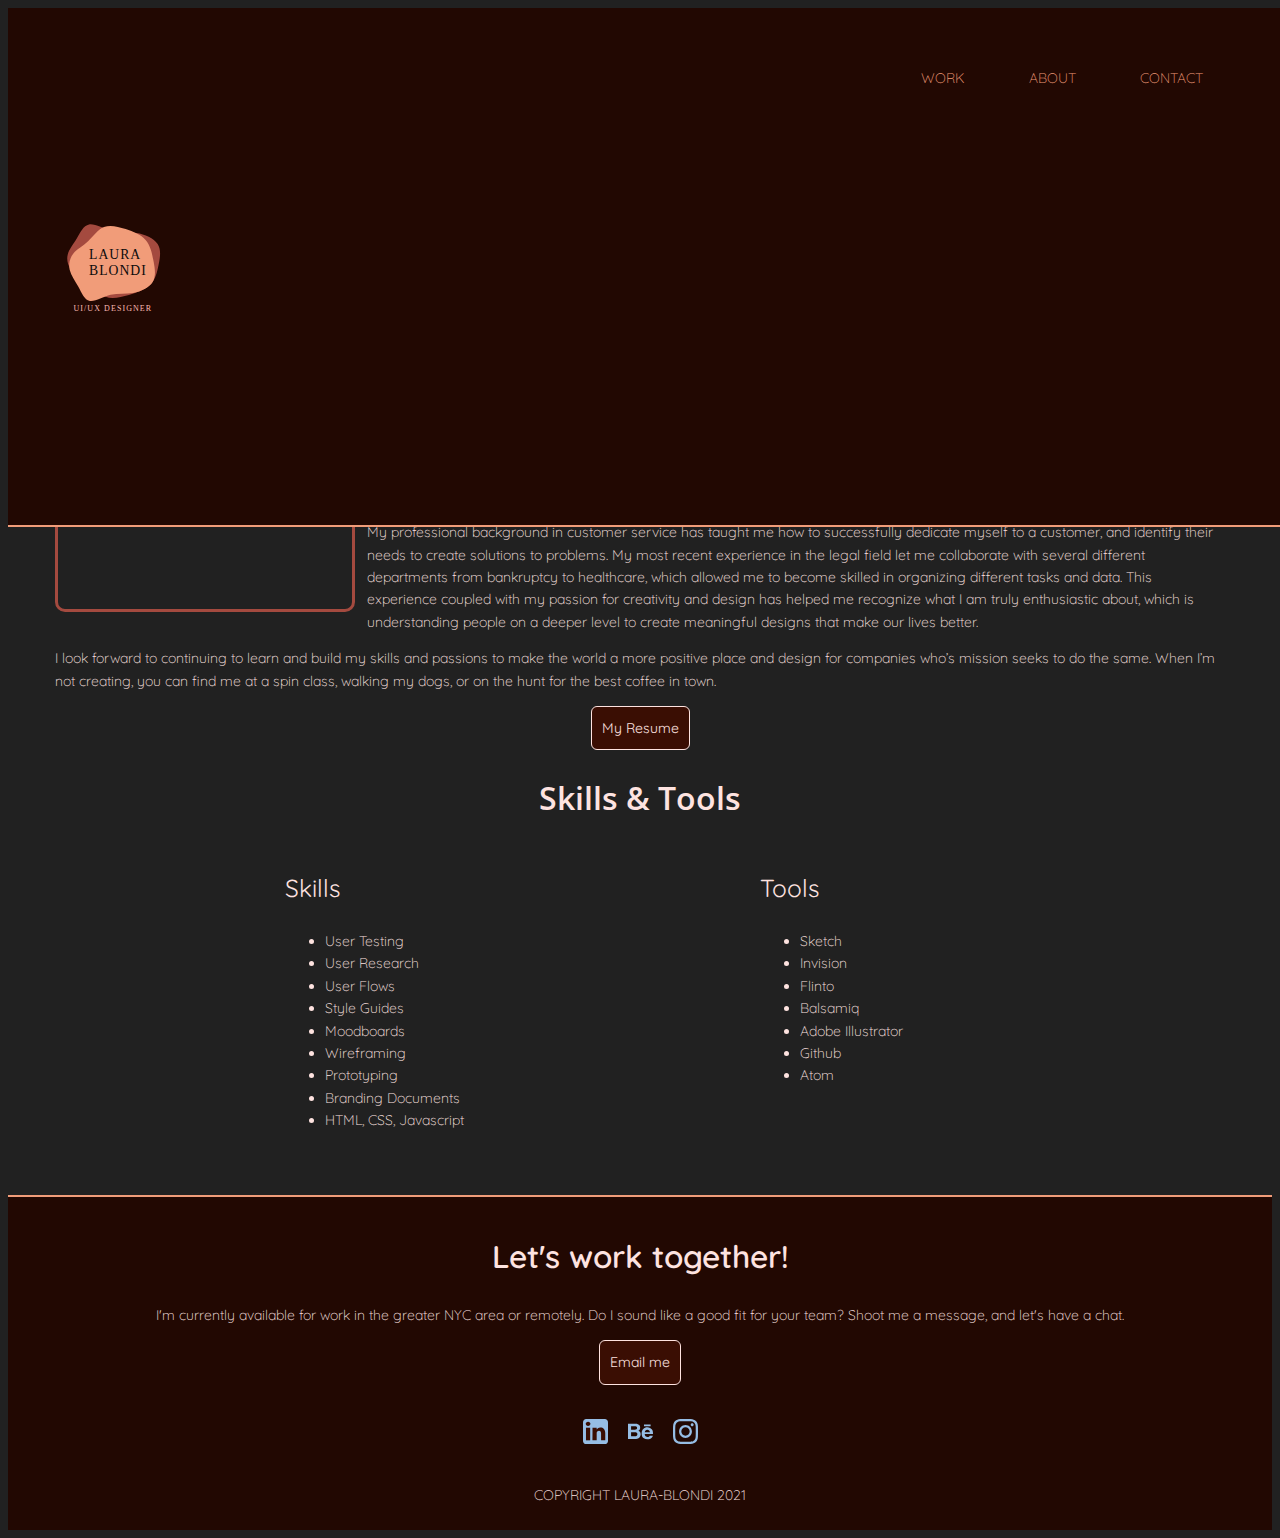
==== about.html @ e59d5f99 "update logo on other page" ====
<!DOCTYPE html>
<html lang="en" dir="ltr">

<head>
  <meta charset="utf-8">
  <title>Laura Blondi Ui UX Designer</title>
  <link rel="shortcut icon" type="image/png" href="./imgs/Favicon@1x.png" />
  <link rel="stylesheet" type="text/css" href="https://cdnjs.cloudflare.com/ajax/libs/normalize/8.0.1/normalize.min.css">
  <link href="https://fonts.googleapis.com/css2?family=Lato:wght@300;400;700&display=swap" rel="stylesheet">
  <link rel="stylesheet" type="text/css" href="css/style.css">
  <meta name="viewport" content="width=device-width, initial-scale=1">
  <link rel="preconnect" href="https://fonts.gstatic.com">
  <link href="https://fonts.googleapis.com/css2?family=Open+Sans:wght@300;400;600&family=Quicksand:wght@500&display=swap" rel="stylesheet">
  <link rel="stylesheet" href="https://cdnjs.cloudflare.com/ajax/libs/font-awesome/4.7.0/css/font-awesome.min.css">
  <script src="https://kit.fontawesome.com/01b7c8dea1.js" crossorigin="anonymous"></script>
</head>

<body id="about">
  <!--header-->

  <header>
    <div class="container borderXwidth">
      <div class="navtoggle" id="myNavtoggle">
        <a href="index.html">
          <svg id="logo" width="519px" height="478px" viewBox="0 0 519 478" version="1.1" xmlns="http://www.w3.org/2000/svg" xmlns:xlink="http://www.w3.org/1999/xlink">
              <title>logo</title>
              <g stroke="none" stroke-width="1" fill="none" fill-rule="evenodd">
                  <g id="Artboard" transform="translate(-85.000000, -58.000000)">
                      <g transform="translate(85.000000, 58.000000)">
                          <g id="Group">
                              <path d="M360.36867,14.3316478 C393.052293,28.7796981 431.723754,39.7727797 440.206527,68.9829682 C448.689299,98.1931567 426.983382,145.93454 421.993516,189.592779 C417.00365,233.565105 428.230848,273.768376 426.733888,318.05479 C425.236929,362.341205 410.766317,411.024853 383.07256,434.581456 C355.378804,457.823972 314.711395,455.625356 275.540947,452.484473 C236.121005,449.657683 198.198023,445.26045 169.2568,422.960199 C140.066083,400.659947 120.106619,360.456677 102.392595,318.997055 C84.9280634,277.85152 69.9584652,235.449634 78.4412375,199.329508 C86.6745165,163.209383 118.110673,133.05693 139.567097,100.391773 C161.023521,67.412528 172.250719,31.9205785 192.958664,8.67806297 C213.916101,-14.5644526 243.855297,-25.5575343 272.297534,-21.7884777 C300.73977,-18.3335092 327.685047,-0.116402374 360.36867,14.3316478 Z" id="Path-Copy" fill="#A44A3F" fill-rule="nonzero" transform="translate(259.074983, 215.946012) rotate(-83.000000) translate(-259.074983, -215.946012) "></path>
                              <path d="M354.820054,28.2042346 C388.43024,41.5122108 428.198016,51.6378449 436.921271,78.5431012 C445.644525,105.448358 423.323257,149.42254 418.191931,189.635773 C413.060605,230.138309 424.606088,267.169199 423.06669,307.96104 C421.527293,348.75288 406.646447,393.594974 378.167588,415.292761 C349.688728,436.701245 307.868421,434.676118 267.587511,431.783079 C227.050036,429.179345 188.051958,425.129091 158.290267,404.588519 C128.27201,384.047947 107.746705,347.017057 89.530498,308.828951 C71.5708569,270.930149 56.1768788,231.874132 64.900133,198.604191 C73.366821,165.334251 105.694175,137.561083 127.758877,107.473484 C149.823579,77.0965821 161.369063,44.4052491 182.664066,22.9967656 C204.215635,1.58828209 235.003591,-8.53735201 264.25215,-5.06570603 C293.500708,-1.88336389 321.209869,14.8962583 354.820054,28.2042346 Z" id="Path" fill="#F19C79" fill-rule="nonzero" transform="translate(250.654746, 213.909512) scale(1, -1) rotate(-83.000000) translate(-250.654746, -213.909512) "></path>
                              <text id="LAURA-BLONDI" font-family="Roboto-Light, Roboto" font-size="71.0307692" font-weight="300" line-spacing="82.8692308" letter-spacing="5.32960687" fill="#0B0B0B">
                                  <tspan x="135.035" y="197.690245">LAURA</tspan>
                                  <tspan x="135.035" y="280.559476">BLONDI</tspan>
                              </text>
                          </g>
                          <text id="UI/UX-DESIGNER" font-family="Roboto-Medium, Roboto" font-size="41.5384615" font-weight="400" letter-spacing="5.53846149" fill="#FBBAB2">
                              <tspan x="54.4676986" y="467.238462">UI/UX DESIGNER</tspan>
                          </text>
                      </g>
                  </g>
              </g>
          </svg>
        </a>
        <nav>
          <ul>
            <li class="container borderXwidth"><a href="index.html">Work</a></li>
            <li class="container borderXwidth"><a href="about.html">About</a></li>
            <li class="container borderXwidth"><a href="#contact">Contact</a></li>
            <li><a href="javascript:void(0);" class="icon" onclick="menuToggle()"><i class="fas fa-bars"></i></a></li>
          </ul>
        </nav>
      </div>
    </div>
  </header>

  <!--end of header-->

  <main id=aboutme>
    <div class="container">
      <h1>About Me</h1>
      <div class="row">
        <div class="">
          <picture>
            <source srcset="imgs/Headshot@1x.png" media="(max-width:767px)">
            <img id="aboutimage" src="imgs/Headshot@2x.png" height="800" width="650" alt="My Headshot">
          </picture>
          <div>


            <div class="">
              <h2>My Story</h2>
              <p>Hi I’m Laura, or as my friends call me, just “Blondi.” I’m a UI designer born and raised in Queens, NY. I have a passion for creating content that is flawless, easy to use, and improves people’s lives in one way or another. Sometimes
                the smallest design elements can have the biggest impact in our lives. </p>
              <p>
                My journey with design has been ongoing and ever changing. I’ve always had a keen eye for the smallest details. From an early age I began immersing myself in different creative areas such painting, sculpture, and makeup. Throughout
                college I chose to study biology. While I loved learning and had a passion for science, I would often find myself drawing meticulous sketches and doodles instead of studying. As I moved into the workforce, I still could not shake the
                feeling that I was destined to do
                something that was creative and visually stimulating. This was when I made the leap to leap to move into the UI Design field.</p>
              <p>
                My professional background in customer service has taught me how to successfully dedicate myself to a customer, and identify their needs to create solutions to problems. My most recent experience in the legal field let me collaborate
                with several different departments from bankruptcy to healthcare, which allowed me to become skilled in organizing different tasks and data. This experience coupled with my passion for creativity and design has helped me recognize
                what
                I am truly enthusiastic about, which is understanding people on a deeper level to create meaningful designs that make our lives better.
              </p>
              <p>
                I look forward to continuing to learn and build my skills and passions to make the world a more positive place and design for companies who’s mission seeks to do the same.
                When I’m not creating, you can find me at a spin class, walking my dogs, or on the hunt for the best coffee in town.
              </p>
            </div>
          </div>
          <div class="row-about-resume">
            <a href="files/Laura_Blondi_resume.pdf" class="button contact" target="_blank"> My Resume</a>
          </div>
          <div>
            <h2>Skills & Tools</h2>
          </div>

          <div class="skills_tools">

            <div class="row">

              <!-- <div class="container"> -->
              <div class="column col-md-6 col-lg-6">
                <h3>Skills</h3>
                <ul>
                  <li>User Testing</li>
                  <li>User Research</li>
                  <li>User Flows</li>
                  <li>Style Guides</li>
                  <li>Moodboards</li>
                  <li>Wireframing</li>
                  <li>Prototyping</li>
                  <li>Branding Documents</li>
                  <li>HTML, CSS, Javascript</li>
                </ul>
              </div>


              <div class="column col-md-6 col-lg-6">
                <h3>Tools</h3>
                <ul>
                  <li>Sketch</li>
                  <li>Invision</li>
                  <li>Flinto</li>
                  <li>Balsamiq</li>
                  <li>Adobe Illustrator</li>
                  <li>Github</li>
                  <li>Atom</li>
                </ul>
              </div>
            </div>
          </div>
        </div>
        <!-- </div> -->


      </div>
    </div>
  </main>
  <footer>
    <div id="contact">
      <h2>Let's work together!</h2>
      <p>I'm currently available for work in the greater NYC area or remotely. Do I sound like a good fit for your team? Shoot me a message, and let's have a chat.</p>
      <div>
        <a href="mailto:Lauramarieblondi@gmail.com" class="button contact">Email me</a>
      </div>
      <div class="social">
        <ul>

          <li>
            <a href="https://www.linkedin.com/in/laura-blondi/" target="_blank">
              <svg id="linkedin" height="100%" style="fill-rule:evenodd;clip-rule:evenodd;stroke-linejoin:round;stroke-miterlimit:2;" version="1.1" viewBox="0 0 512 512" width="100%" xml:space="preserve" xmlns="http://www.w3.org/2000/svg"
              xmlns:xlink="http://www.w3.org/1999/xlink">
                <g id="g5891">
                  <path d="M512,64c0,-35.323 -28.677,-64 -64,-64l-384,0c-35.323,0 -64,28.677 -64,64l0,384c0,35.323 28.677,64 64,64l384,0c35.323,0 64,-28.677 64,-64l0,-384Z" id="background" style="fill:#96BDE4;" />
                  <g id="shapes">
                    <rect height="257.962" id="rect11" style="fill:#3A0E03;" width="85.76" x="61.053" y="178.667" />
                    <path d="M104.512,54.28c-29.341,0 -48.512,19.29 -48.512,44.573c0,24.752 18.588,44.574 47.377,44.574l0.554,0c29.903,0 48.516,-19.822 48.516,-44.574c-0.555,-25.283 -18.611,-44.573 -47.935,-44.573Z" id="path13-0"
                      style="fill:#3A0E03;fill-rule:nonzero;" />
                    <path
                      d="M357.278,172.601c-45.49,0 -65.866,25.017 -77.276,42.589l0,-36.523l-85.738,0c1.137,24.197 0,257.961 0,257.961l85.737,0l0,-144.064c0,-7.711 0.554,-15.42 2.827,-20.931c6.188,-15.4 20.305,-31.352 43.993,-31.352c31.012,0 43.436,23.664 43.436,58.327l0,138.02l85.741,0l0,-147.93c0,-79.237 -42.305,-116.097 -98.72,-116.097Z"
                      id="path15" style="fill:#3A0E03;fill-rule:nonzero;" />
                  </g>
                </g>
              </svg>
            </a>
          </li>

          <li>
            <a href="https://www.behance.net/laurablondi" target="_blank">
              <svg xmlns="http://www.w3.org/2000/svg" viewBox="0 0 16 16">
                <path fill="#96BDE4"
                  d="M7.341 4.04c.302.415.453.91.453 1.489 0 .595-.151 1.075-.457 1.437-.172.201-.423.387-.755.554.504.182.884.469 1.143.861.256.392.385.869.385 1.429 0 .578-.147 1.097-.441 1.555-.186.303-.42.56-.7.767a2.747 2.747 0 01-1.117.49c-.43.088-.895.131-1.397.131H0V3h4.778c1.206.018 2.059.364 2.563 1.04zm-5.37.654v2.152h2.404c.428 0 .777-.081 1.046-.242.267-.161.402-.447.402-.856 0-.456-.177-.755-.531-.902-.306-.101-.696-.152-1.169-.152H1.971zm0 3.766v2.601h2.401c.429 0 .764-.057 1.002-.172.434-.214.65-.618.65-1.218 0-.509-.209-.857-.629-1.047-.236-.105-.566-.161-.99-.164H1.971zm12.116-2.772c.511.225.931.581 1.262 1.067.302.429.496.926.584 1.491.052.33.072.809.064 1.432H10.67c.032.723.284 1.231.766 1.521.292.181.642.272 1.055.272.434 0 .788-.11 1.06-.33.15-.12.281-.285.394-.496h1.952c-.052.427-.289.862-.708 1.304-.655.7-1.572 1.051-2.751 1.051-.974 0-1.832-.295-2.575-.887-.746-.591-1.117-1.554-1.117-2.887 0-1.25.336-2.209 1.007-2.876.673-.665 1.543-1 2.614-1 .638-.001 1.211.112 1.72.338zm-2.859 1.629c-.27.275-.44.647-.51 1.116h3.295c-.035-.501-.206-.88-.509-1.141-.307-.259-.684-.388-1.135-.388-.489.001-.871.139-1.141.413zm-1.004-2.648h4.237V3.455h-4.237v1.214z" />
              </svg>
            </a>
          </li>

          <li>
            <a href="https://www.instagram.com/absolutely_useless_designs/" target="_blank">
              <svg width="256px" height="256px" viewBox="0 0 256 256" version="1.1" xmlns="http://www.w3.org/2000/svg" xmlns:xlink="http://www.w3.org/1999/xlink" preserveAspectRatio="xMidYMid">
                <g>
                  <path
                    d="M127.999746,23.06353 C162.177385,23.06353 166.225393,23.1936027 179.722476,23.8094161 C192.20235,24.3789926 198.979853,26.4642218 203.490736,28.2166477 C209.464938,30.5386501 213.729395,33.3128586 218.208268,37.7917319 C222.687141,42.2706052 225.46135,46.5350617 227.782844,52.5092638 C229.535778,57.0201472 231.621007,63.7976504 232.190584,76.277016 C232.806397,89.7746075 232.93647,93.8226147 232.93647,128.000254 C232.93647,162.177893 232.806397,166.225901 232.190584,179.722984 C231.621007,192.202858 229.535778,198.980361 227.782844,203.491244 C225.46135,209.465446 222.687141,213.729903 218.208268,218.208776 C213.729395,222.687649 209.464938,225.461858 203.490736,227.783352 C198.979853,229.536286 192.20235,231.621516 179.722476,232.191092 C166.227425,232.806905 162.179418,232.936978 127.999746,232.936978 C93.8200742,232.936978 89.772067,232.806905 76.277016,232.191092 C63.7971424,231.621516 57.0196391,229.536286 52.5092638,227.783352 C46.5345536,225.461858 42.2700971,222.687649 37.7912238,218.208776 C33.3123505,213.729903 30.538142,209.465446 28.2166477,203.491244 C26.4637138,198.980361 24.3784845,192.202858 23.808908,179.723492 C23.1930946,166.225901 23.0630219,162.177893 23.0630219,128.000254 C23.0630219,93.8226147 23.1930946,89.7746075 23.808908,76.2775241 C24.3784845,63.7976504 26.4637138,57.0201472 28.2166477,52.5092638 C30.538142,46.5350617 33.3123505,42.2706052 37.7912238,37.7917319 C42.2700971,33.3128586 46.5345536,30.5386501 52.5092638,28.2166477 C57.0196391,26.4642218 63.7971424,24.3789926 76.2765079,23.8094161 C89.7740994,23.1936027 93.8221066,23.06353 127.999746,23.06353 M127.999746,0 C93.2367791,0 88.8783247,0.147348072 75.2257637,0.770274749 C61.601148,1.39218523 52.2968794,3.55566141 44.1546281,6.72008828 C35.7374966,9.99121548 28.5992446,14.3679613 21.4833489,21.483857 C14.3674532,28.5997527 9.99070739,35.7380046 6.71958019,44.1551362 C3.55515331,52.2973875 1.39167714,61.6016561 0.769766653,75.2262718 C0.146839975,88.8783247 0,93.2372872 0,128.000254 C0,162.763221 0.146839975,167.122183 0.769766653,180.774236 C1.39167714,194.398852 3.55515331,203.703121 6.71958019,211.845372 C9.99070739,220.261995 14.3674532,227.400755 21.4833489,234.516651 C28.5992446,241.632547 35.7374966,246.009293 44.1546281,249.28042 C52.2968794,252.444847 61.601148,254.608323 75.2257637,255.230233 C88.8783247,255.85316 93.2367791,256 127.999746,256 C162.762713,256 167.121675,255.85316 180.773728,255.230233 C194.398344,254.608323 203.702613,252.444847 211.844864,249.28042 C220.261995,246.009293 227.400247,241.632547 234.516143,234.516651 C241.632039,227.400755 246.008785,220.262503 249.279912,211.845372 C252.444339,203.703121 254.607815,194.398852 255.229725,180.774236 C255.852652,167.122183 256,162.763221 256,128.000254 C256,93.2372872 255.852652,88.8783247 255.229725,75.2262718 C254.607815,61.6016561 252.444339,52.2973875 249.279912,44.1551362 C246.008785,35.7380046 241.632039,28.5997527 234.516143,21.483857 C227.400247,14.3679613 220.261995,9.99121548 211.844864,6.72008828 C203.702613,3.55566141 194.398344,1.39218523 180.773728,0.770274749 C167.121675,0.147348072 162.762713,0 127.999746,0 Z M127.999746,62.2703115 C91.698262,62.2703115 62.2698034,91.69877 62.2698034,128.000254 C62.2698034,164.301738 91.698262,193.730197 127.999746,193.730197 C164.30123,193.730197 193.729689,164.301738 193.729689,128.000254 C193.729689,91.69877 164.30123,62.2703115 127.999746,62.2703115 Z M127.999746,170.667175 C104.435741,170.667175 85.3328252,151.564259 85.3328252,128.000254 C85.3328252,104.436249 104.435741,85.3333333 127.999746,85.3333333 C151.563751,85.3333333 170.666667,104.436249 170.666667,128.000254 C170.666667,151.564259 151.563751,170.667175 127.999746,170.667175 Z M211.686338,59.6734287 C211.686338,68.1566129 204.809755,75.0337031 196.326571,75.0337031 C187.843387,75.0337031 180.966297,68.1566129 180.966297,59.6734287 C180.966297,51.1902445 187.843387,44.3136624 196.326571,44.3136624 C204.809755,44.3136624 211.686338,51.1902445 211.686338,59.6734287 Z"
                    fill="#96BDE4">
                  </path>
                </g>
              </svg>

            </a>
          </li>
        </ul>
        <div>
          <p id="copyright">COPYRIGHT LAURA-BLONDI 2021</p>

        </div>
      </div>
    </div>
  </footer>
  <script src="https://code.jquery.com/jquery-3.6.0.min.js" integrity="sha256-/xUj+3OJU5yExlq6GSYGSHk7tPXikynS7ogEvDej/m4=" crossorigin="anonymous"></script>
  <script src="js/scripts.js"></script>
</body>

</html>
---- css/style.css ----
* {
  box-sizing: border-box;
}

body {
  background-color: #212121;
  font-family: 'Open Sans', sans-serif;
  font-family: 'Quicksand', sans-serif;
  font-size: 14px;
  /*sets font size to size 14*/
  font-weight: 300;
  line-height: 1.6;
  color: #FEE3E0;
}

/*Colors Used
  Color 1: rgba(251,186,178)
  Color 2: rgba(241.156,121)
  Color 3: rgba(164,74,63)
  Color 4: rgba(76,5,20)
  Color 5: rgba(58,14,3)
*/
header {
  background-color: #220802;
  text-align: center;
  padding: 10px 0 4px;
  position: fixed;
  border-bottom: 2px solid #F19C79;
  width: 100%;
  display: inline-block;
}

main {
  padding-top: 90px;
}

nav {
  display: inline-block;
  width: 100%;
}

nav>ul {
  list-style: none;
  padding: 0;
  margin: 0;
}

nav>ul>li {
  display: inline-block;
}

nav>ul>li>a {
  padding: 0 15px;
  text-transform: uppercase;
  color: rgba(241,156,121);
}

.navtoggle li:not(:last-child) {
  display: none;
}

.navtoggle, .navtoggle.responsive {
  position: relative;
}

/* our hamburger menu */
.navtoggle li .icon {
  position: absolute;
  right: 0;
  top: 2px;
  font-size: 20px;
  padding-right: 0
}

.navtoggle.responsive nav {
  padding: 24px 0 0;
}

.navtoggle.responsive li {
  display: block;
  padding: 10px 0;
  border-top: 1px solid rgba(255, 127, 80, 0.5);
}

.navtoggle.responsive li:last-child {
  padding: 0 0 10px;
}

nav>ul>li>a:hover {
  color: rgba(241,156,121);
  text-decoration: underline;
}

nav>ul>li>a:focus {
  color: rgba(241,156,121);
  text-decoration: underline;
}

nav>ul>li>a:active {
  color: rgba(76, 5, 20)
}

h1, h2, h3, h4 {
  line-height: 1.4;
}

h1 {
  font-family: 'Quicksand', sans-serif;
  font-size: 2.75em;
  font-weight: 500;
}

h2 {
  font-family: 'Open Sans', sans-serif;
  font-size: 2.25em;
  font-weight: 600;
}

h3 {
  font-family: 'Quicksand', sans-serif;
  font-size: 1.75em;
  font-weight: 400;
}

h4 {
  font-family: 'Open Sans', sans-serif;
  font-size: 1.35em;
  font-weight: 300;
}

#logo {
  max-width: 100px;
}

img {
  width: 100%;
  height: auto;
}

a {
  color: #F19C79;
  text-decoration: none;
}

a:hover,
a:focus {
  color: #A44A3F;
  text-decoration: underline;
}

a:active {
  color: rgba(76, 5, 20)
}

.button {
  display: inline-block;
  background-color: #A44A3F;
  color: #ffffff;
  font-weight: 400;
  padding: 14px;
  border-radius: 6px;
  transition: 0.2s opacity;
}

.button:hover {
  opacity: .8;
  text-decoration: none;
  color: #ffffff;
}

.button:active {
  opacity: .8;
  text-decoration: none;
}

.button.contact {
  background-color: rgba(58, 14, 3);
  color: #FEE3E0;
  font-family: 'Quicksand', sans-serif;
  text-decoration: none;
  padding: 10px;
  border: .33px solid #FEE3E0;
  transition-duration: .2s;
  transition-property: color;
}

.button.contact:hover {
  background-color: rgba(251, 186, 178);
  color: rgba(58, 14, 3);
  transition: 0.2s;
}

/* Layout styling */
.container {
  padding: 0 15px
}

.row {
  margin: 25px 0;
  border-bottom: 4px
}

#work .row {
  padding-bottom: 8px;
}

#work h2 {
  text-align: center;
  font-size: 2.5em;
  padding-top: 15px;
  padding-bottom: 10px;
}

/* ---------------------------- INDEX / HOMEPAGE ---------------------------- */
/* -------------------------------------------------------------------------- */
#hero {
  background-color: #A44A3F;
  display: inline-block;
  width: 100%;
  padding: 40px 40px 0px 25px;
}

#hero span {
  display: block;
  margin: auto;
}

#hero_illustration {
  width: 220%;
  height: auto;
  display: block;

}

.illustration {
  display: block;
  padding: 0px 50px 0px 0px;
}

.box-mf {
  padding: 40px 16px 32px 16px;
  background-color: #212121;
  display: inline-block;
  width: 100%;
  margin-bottom: 30px;
  -webkit-box-shadow: 4px 1px 16px 0px #000000;
  -moz-box-shadow: 4px 1px 16px 0px #000000;
  box-shadow: 4px 1px 16px 0px #000000;
  border-radius: 20px;
}

#contact h2 {
  text-align: center;
  font-family: 'Quicksand', sans-serif
}

#contact svg {
  width: auto;
  height: 25px;
}

#copyright p {
  text-align: center;
}

footer {
  background-color: #220802;
  text-align: center;
  padding: 10px 0;
  width: 100%;
  border-top: 2px solid #F19C79;
}

.social>ul {
  list-style-type: none;
  padding: 0;
}

.social>ul>li {
  display: inline-block;
  padding: 20px 8px;
}

/* ---------------------------- ABOUT PAGE ---------------------------- */
/* -------------------------------------------------------------------------- */
#aboutimage {
  max-width: 300px
}

#aboutme {
  padding-top: 130px;
}

#aboutme h1 {
  text-align: center;
}

#aboutme h2 {
  text-align: center;
}

#skills h3 {
  text-align: center;
}

.row-about-resume {
  text-align: center;
}

#aboutimage {
  float: left;
  margin: 0 12px 12px 0;
  max-width: 300px;
  border-radius: 10px;
  border: 3px solid rgba(164, 74, 63);
}

/* ---------------------------- GRAY/PROJECT 4 ---------------------------- */
/* -------------------------------------------------------------------------- */
#casestudy4 {
  background-color: #E6DDDE
}

#Gray_MainImage {
  height: 200px;
  width: auto;
}

.Gray_main {
  padding-top: 100px;
  padding-left: 50px;
  padding-right: 50px;
}

#Gray_UserFlow {
  height: 300px;
  width: auto;
}

.Gray_UserFlow {
  margin: 100px;
}

#Gray_DesignProcess {
  height: 300px;
  width: auto;
}

.Gray_DesignProcess {
  padding: 0 100px 20px 100px;
  margin: 20px
}

.Gray_ideation {
  margin: 150px;
}

.Gray_ideation h2 {
  color: #1E275C;
  font-family: 'Quicksand', sans-serif;
  font-weight: 700;
}

.Gray_ideation p {
  color: #1E275C;
}

#Gray_Crazy8v1 {
  height: 200px;
  width: auto;
}

#Gray_Crazy8v2 {
  height: 200px;
  width: auto;
}

.Gray_MidfiWireframes h2 {
  color: #1E275C;
  font-family: 'Quicksand', sans-serif;
}

.Gray_MidfiWireframes p {
  color: #1E275C;
}

.Gray_MidfiWireframes {
  margin: 100px 100px 80px 100px;
  padding-right: 100px
}

#Gray_homemidfi {
  margin-right: 100px;
}

#Gray_addfriendsmidfi {
  margin-left: 100px;
}

#Gray_Profilemidfi {
  margin-right: 100px
}

#Gray_checklistmidfi {
  margin-left: 100px;
}

.onboarding {
  margin: 100px;
}

.Gray_social {
  margin: 100px;
}

.Conclusion h2 {
  color: #1E275C;
  font-family: 'Quicksand', sans-serif;
}

.Conclusion p {
  color: #1E275C;
}

.Conclusion {
  margin: 100px;
}

.Gray_Mockups {
  margin: 100px;
}

.Gray_Mockups h1 {
  text-align: center;
  color: #1E275C;
}

/* ---------------------------- COLUMN REFERENCE ----------------------------- */
/* --------------------------------------------------------------------------- */
[class*="col-"] {
  padding-left: 10px;
  padding-right: 10px;
  float: left;
}

.reverseimg [class*="col-"] {
  padding-left: 10px;
  padding-right: 10px;
  float: left;
}

.col-1 {
  width: 8.33%;
}

.col-2 {
  width: 16.66%;
}

.col-3 {
  width: 25%;
}

.col-4 {
  width: 33.33%;
}

.col-5 {
  width: 41.66%;
}

.col-6 {
  width: 50%;
}

.col-7 {
  width: 58.33%;
}

.col-8 {
  width: 66.66%;
}

.col-9 {
  width: 75%;
}

.col-10 {
  width: 83.33%;
}

.col-11 {
  width: 91.66%;
}

.col-12 {
  width: 100%;
}

.row::after {
  content: "";
  clear: both;
  display: table;
}

.container {
  max-width: 1200px;
  margin-left: auto;
  margin-right: auto;
  padding: 0 15px
}

/* ---------------------------- CSS ANIMATION ----------------------------- */
/* --------------------------------------------------------------------------- */
.cloud-back {
  animation: 15s cloud-move-reverse infinite alternate linear;
}

.sun {
  animation-duration: 2s;
  animation-name: color-change;
  animation-iteration-count: infinite;
  animation-direction: alternate;
  animation-timing-function: linear;
}

.illustration {
  width: 65%;
  height: auto;
  position: static;
}

#Smiley {
  animation: moveSmiley;
  animation-duration: 3s;
  animation-iteration-count: infinite;
  animation-direction: alternate-reverse;
  animation-timing-function: ease-in;
}

@keyframes moveSmiley {
  to {
    transform: translateY(90px);
  }
}

@keyframes color-change {
  0% {
    fill: #E496A0;
  }

  50% {
    fill: #D16243;
  }

  100% {
    fill: #A44A3F;
  }
}

#screen {
  animation-duration: 4s;
  animation-name: color-change;
  animation-iteration-count: infinite;
  animation-timing-function: ease-in;
  animation-direction: alternate-reverse;
}

#Cloud {
  animation-duration: 5s;
  animation-name: Cloud-move;
  animation-iteration-count: infinite;
  animation-direction: alternate;
  animation-timing-function: linear;
}

@keyframes Cloud-move {
  from {
    transform: translate(0, 50px);
  }

  to {
    transform: translate(200px, 50px);
  }
}

/* --------------------------------------- MEDIA QUIERIES ---------------------------------------- */
/* ----------------------------------------------------------------------------------------------- */
/*------------------------------------------------------------------------------------------------ */
/* ===============================================================================================
Medium devices (640px and larger)
================================================================================================== */
@media only screen and (min-width: 640px) {
  header {
    text-align: unset;
    padding: 20px 0 13px;
  }

  nav {
    width: auto;
    float: right;
    margin-top: 25px;
  }

  nav>ul>li {
    display: inline-block;
    position: relative;
  }

  nav>ul {
    margin: 1em 0;
  }

  .navtoggle li:not(:last-child) {
    display: inline-block;
  }

  .navtoggle li:last-child {
    display: none;
  }

  .col-md-5 {
    width: 41.66%;
  }

  .col-md-6 {
    width: 50%;
    float: left;
  }

  .col-md-7 {
    width: 58.33%;
  }

  .skills_tools {
    padding-left: 220px;
  }

  #hero {
    background-color: #A44A3F;
    display: inline-block;
    width: 100%;
    padding: 10px 25px 0px 20px;
  }

  main {
    padding-top: 45px;
  }

  .illustration {
    display: block;
    margin: auto;
    padding: 40px 25px 0px 25px
  }
  #hero_illustration {
    width: 106%;
    height: auto;
    display: block;

  }

}

/* ==============================================================================================
  Large devices (1024px or larger)
  ================================================================================================== */
@media only screen and (min-width: 1024px) {
  .col-lg-7 {
    width: 58.33%;
  }

  .col-lg-5 {
    width: 41.66%;
  }

  /* ------------ NAV BAR ANIMATION ------------ */
  li.borderXwidth {
    position: relative;
  }

  li.borderXwidth a:before,
  li.borderXwidth a:after {
    position: absolute;
    opacity: 0;
    width: 0%;
    height: 2px;
    content: '';
    background: #F19C79;
    transition: all 0.3s;
  }

  li.borderXwidth a:before {
    left: 0px;
    top: 0px;
  }

  li.borderXwidth a:after {
    right: 0px;
    bottom: 0px;
  }

  li.borderXwidth a:hover:before,
  li.borderXwidth a:hover:after {
    opacity: 1;
    width: 100%;
  }
}
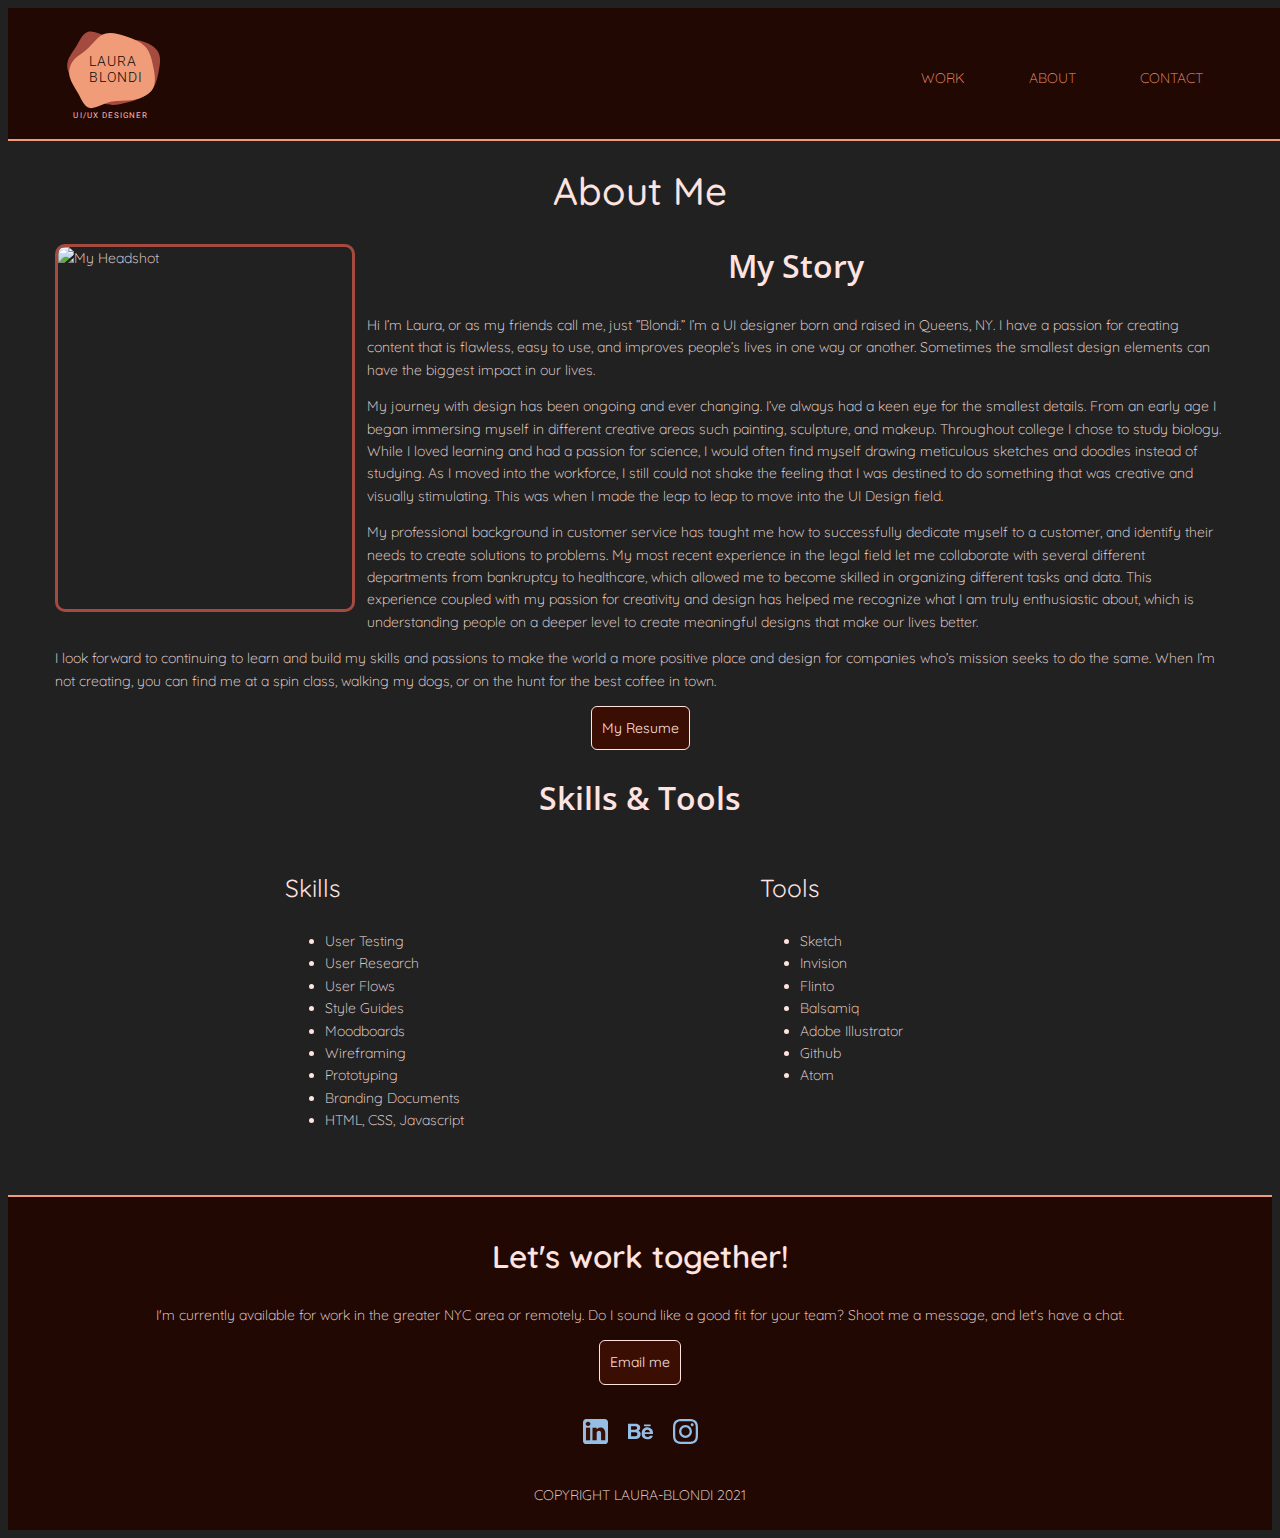
==== commit 0a9a8dde: "fix logo svg" ====
--- a/about.html
+++ b/about.html
@@ -7,11 +7,12 @@
   <link rel="shortcut icon" type="image/png" href="./imgs/Favicon@1x.png" />
   <link rel="stylesheet" type="text/css" href="https://cdnjs.cloudflare.com/ajax/libs/normalize/8.0.1/normalize.min.css">
   <link href="https://fonts.googleapis.com/css2?family=Lato:wght@300;400;700&display=swap" rel="stylesheet">
+  <link rel="preconnect" href="https://fonts.gstatic.com">
+  <link href="https://fonts.googleapis.com/css2?family=Roboto:wght@300;500&display=swap" rel="stylesheet">
   <link rel="stylesheet" type="text/css" href="css/style.css">
   <meta name="viewport" content="width=device-width, initial-scale=1">
   <link rel="preconnect" href="https://fonts.gstatic.com">
   <link href="https://fonts.googleapis.com/css2?family=Open+Sans:wght@300;400;600&family=Quicksand:wght@500&display=swap" rel="stylesheet">
-  <link rel="stylesheet" href="https://cdnjs.cloudflare.com/ajax/libs/font-awesome/4.7.0/css/font-awesome.min.css">
   <script src="https://kit.fontawesome.com/01b7c8dea1.js" crossorigin="anonymous"></script>
 </head>
 
@@ -22,7 +23,7 @@
     <div class="container borderXwidth">
       <div class="navtoggle" id="myNavtoggle">
         <a href="index.html">
-          <svg id="logo" width="519px" height="478px" viewBox="0 0 519 478" version="1.1" xmlns="http://www.w3.org/2000/svg" xmlns:xlink="http://www.w3.org/1999/xlink">
+          <svg id="logo" viewBox="0 0 519 478" version="1.1" xmlns="http://www.w3.org/2000/svg" xmlns:xlink="http://www.w3.org/1999/xlink">
               <title>logo</title>
               <g stroke="none" stroke-width="1" fill="none" fill-rule="evenodd">
                   <g id="Artboard" transform="translate(-85.000000, -58.000000)">
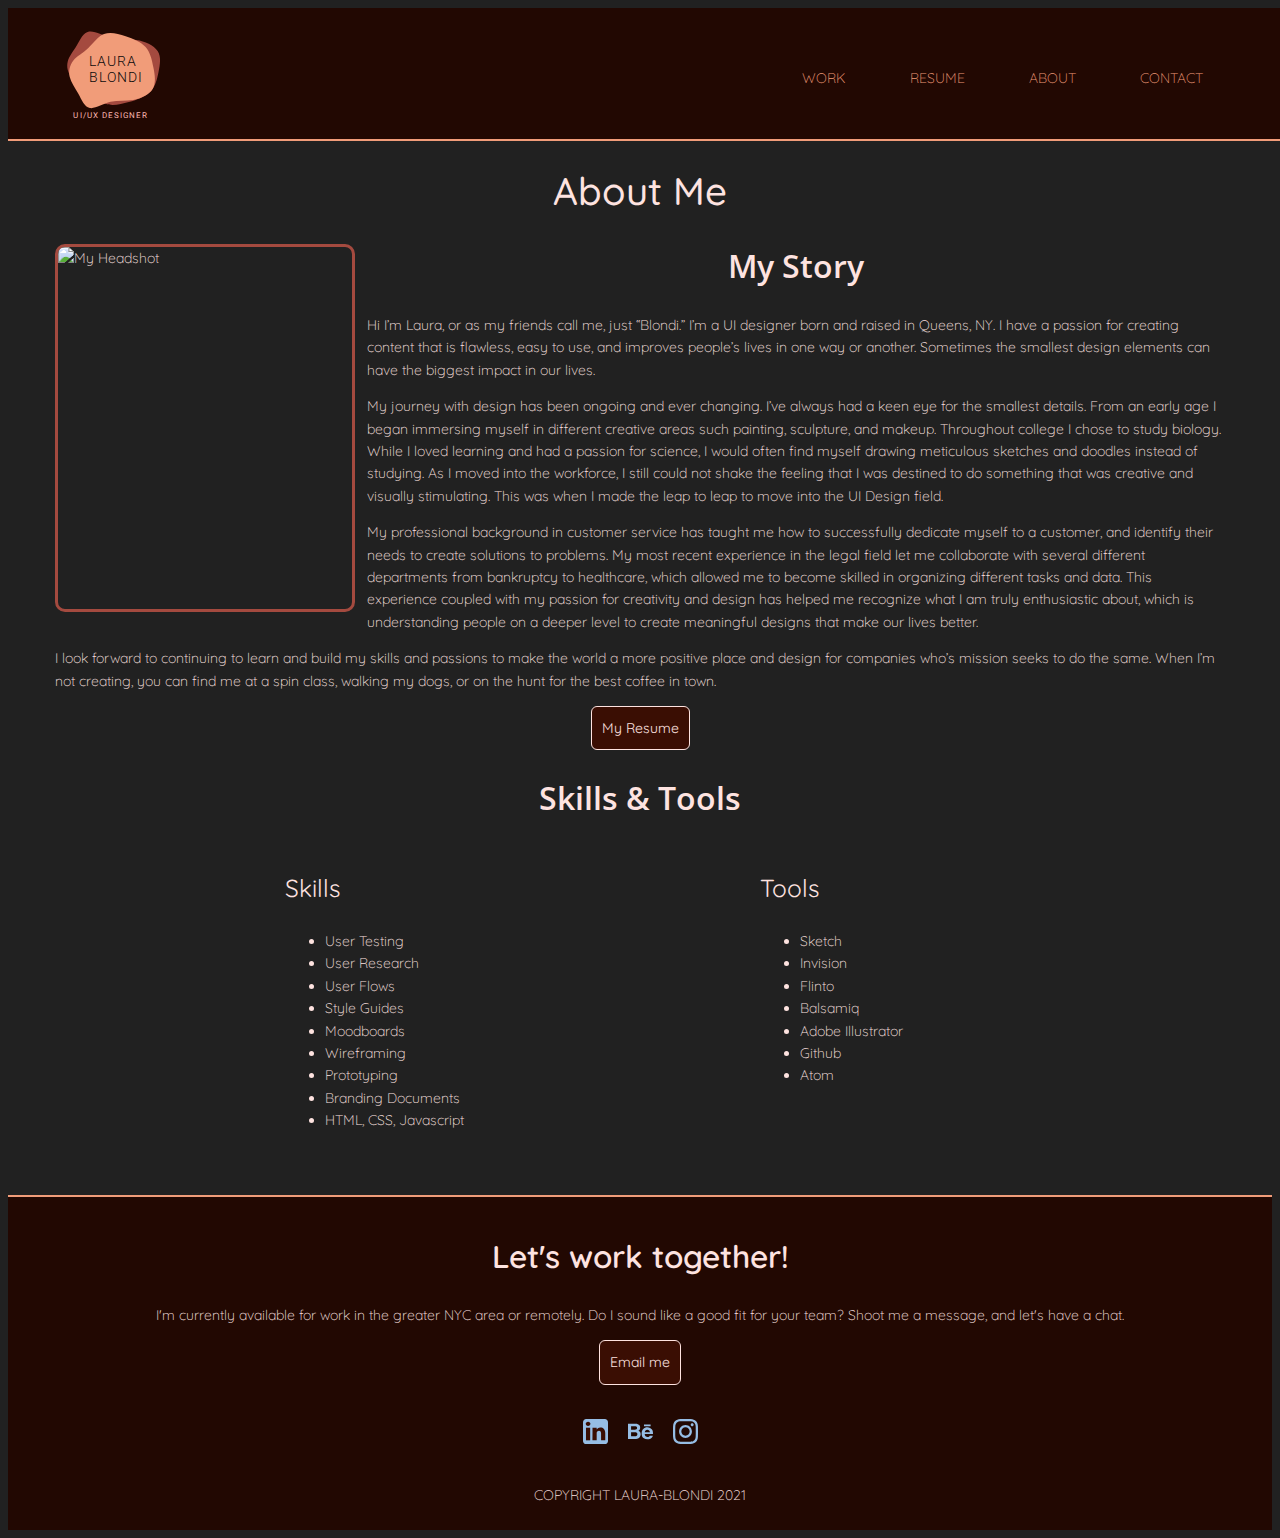
==== commit e5cb9b3b: "additional changes from task 1.4" ====
--- a/about.html
+++ b/about.html
@@ -47,6 +47,7 @@
         <nav>
           <ul>
             <li class="container borderXwidth"><a href="index.html">Work</a></li>
+            <li class="container borderXwidth"><a href="files/Laura_Blondi_resume.pdf" target="_blank">Resume</a></li>
             <li class="container borderXwidth"><a href="about.html">About</a></li>
             <li class="container borderXwidth"><a href="#contact">Contact</a></li>
             <li><a href="javascript:void(0);" class="icon" onclick="menuToggle()"><i class="fas fa-bars"></i></a></li>
--- a/css/style.css
+++ b/css/style.css
@@ -217,7 +217,7 @@
   background-color: #A44A3F;
   display: inline-block;
   width: 100%;
-  padding: 40px 40px 0px 25px;
+  padding: 50px 40px 0px 25px;
 }
 
 #hero span {
@@ -226,7 +226,7 @@
 }
 
 #hero_illustration {
-  width: 220%;
+  width: 200%;
   height: auto;
   display: block;
 
@@ -234,8 +234,12 @@
 
 .illustration {
   display: block;
-  padding: 0px 50px 0px 0px;
-}
+}
+
+.path.st0 {
+  padding-right: 30px
+}
+
 
 .box-mf {
   padding: 40px 16px 32px 16px;
@@ -640,7 +644,7 @@
     background-color: #A44A3F;
     display: inline-block;
     width: 100%;
-    padding: 10px 25px 0px 20px;
+    padding: 20px 25px 0px 20px;
   }
 
   main {
@@ -650,7 +654,7 @@
   .illustration {
     display: block;
     margin: auto;
-    padding: 40px 25px 0px 25px
+    padding: 50px 40px 0px 25px
   }
   #hero_illustration {
     width: 106%;
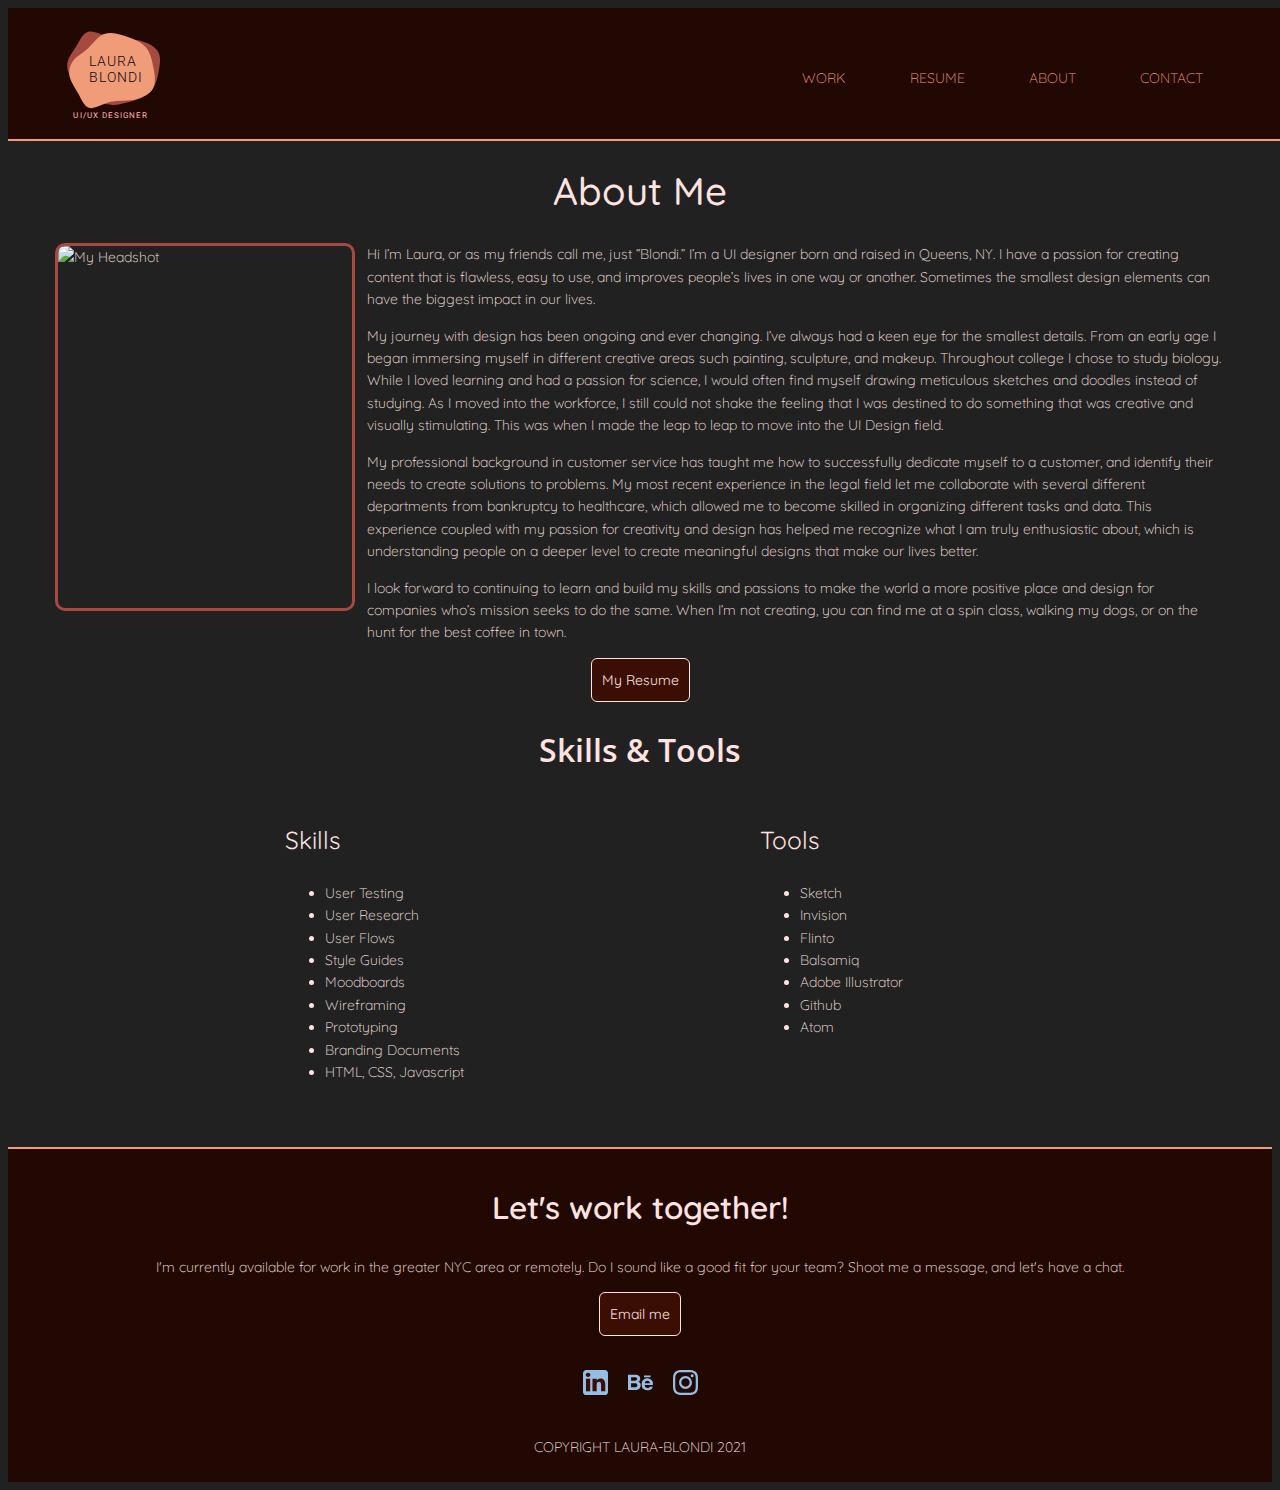
==== commit be27cdac: "added page for project 5" ====
--- a/about.html
+++ b/about.html
@@ -72,7 +72,6 @@
 
 
             <div class="">
-              <h2>My Story</h2>
               <p>Hi I’m Laura, or as my friends call me, just “Blondi.” I’m a UI designer born and raised in Queens, NY. I have a passion for creating content that is flawless, easy to use, and improves people’s lives in one way or another. Sometimes
                 the smallest design elements can have the biggest impact in our lives. </p>
               <p>
--- a/css/style.css
+++ b/css/style.css
@@ -217,7 +217,7 @@
   background-color: #A44A3F;
   display: inline-block;
   width: 100%;
-  padding: 50px 40px 0px 25px;
+  padding: 50px 30px 0px 25px;
 }
 
 #hero span {
@@ -226,9 +226,11 @@
 }
 
 #hero_illustration {
-  width: 200%;
+  width: 100%;
   height: auto;
   display: block;
+  padding-left: 0px;
+  margin-left: 0px;
 
 }
 
@@ -236,9 +238,7 @@
   display: block;
 }
 
-.path.st0 {
-  padding-right: 30px
-}
+
 
 
 .box-mf {
@@ -285,6 +285,7 @@
   padding: 20px 8px;
 }
 
+
 /* ---------------------------- ABOUT PAGE ---------------------------- */
 /* -------------------------------------------------------------------------- */
 #aboutimage {
@@ -321,7 +322,8 @@
 
 /* ---------------------------- GRAY/PROJECT 4 ---------------------------- */
 /* -------------------------------------------------------------------------- */
-#casestudy4 {
+#gray {
+  padding: 0 10px 10px 10px;
   background-color: #E6DDDE
 }
 
@@ -331,9 +333,8 @@
 }
 
 .Gray_main {
-  padding-top: 100px;
-  padding-left: 50px;
-  padding-right: 50px;
+  padding-top: 150px;
+
 }
 
 #Gray_UserFlow {
@@ -341,9 +342,6 @@
   width: auto;
 }
 
-.Gray_UserFlow {
-  margin: 100px;
-}
 
 #Gray_DesignProcess {
   height: 300px;
@@ -352,12 +350,8 @@
 
 .Gray_DesignProcess {
   padding: 0 100px 20px 100px;
-  margin: 20px
-}
-
-.Gray_ideation {
-  margin: 150px;
-}
+}
+
 
 .Gray_ideation h2 {
   color: #1E275C;
@@ -389,12 +383,11 @@
 }
 
 .Gray_MidfiWireframes {
-  margin: 100px 100px 80px 100px;
-  padding-right: 100px
+  margin: 10px 10px 40px 10px;
+  padding-right: 10px
 }
 
 #Gray_homemidfi {
-  margin-right: 100px;
 }
 
 #Gray_addfriendsmidfi {
@@ -438,6 +431,16 @@
   text-align: center;
   color: #1E275C;
 }
+/* ---------------------------- SHADED/PROJECT 3 ---------------------------- */
+/* -------------------------------------------------------------------------- */
+#shaded {
+  background-color: #8AC4AE;
+  margin: 0px 20px 10px 20px;
+  padding-top: 160px
+}
+
+
+
 
 /* ---------------------------- COLUMN REFERENCE ----------------------------- */
 /* --------------------------------------------------------------------------- */
@@ -528,11 +531,7 @@
   animation-timing-function: linear;
 }
 
-.illustration {
-  width: 65%;
-  height: auto;
-  position: static;
-}
+
 
 #Smiley {
   animation: moveSmiley;
@@ -644,7 +643,7 @@
     background-color: #A44A3F;
     display: inline-block;
     width: 100%;
-    padding: 20px 25px 0px 20px;
+    padding: 10px 25px 0px 20px;
   }
 
   main {
@@ -654,15 +653,127 @@
   .illustration {
     display: block;
     margin: auto;
-    padding: 50px 40px 0px 25px
-  }
+    width: 65%;
+    height: auto;
+    position: static;
+    padding: 50px 50px 0px 25px;
+    margin-right: 230px;
+  }
+
   #hero_illustration {
     width: 106%;
     height: auto;
     display: block;
-
-  }
-
+  }
+
+  /* ---------------------------- GRAY/PROJECT 4 ---------------------------- */
+  /* -------------------------------------------------------------------------- */
+  #gray {
+    background-color: #E6DDDE
+  }
+
+  #Gray_MainImage {
+    height: 200px;
+    width: auto;
+  }
+
+  .Gray_main {
+    padding-top: 150px;
+  }
+
+  #Gray_UserFlow {
+    height: 300px;
+    width: auto;
+  }
+
+
+  #Gray_DesignProcess {
+    height: 300px;
+    width: auto;
+  }
+
+  .Gray_DesignProcess {
+    padding: 0 100px 20px 100px;
+  }
+
+
+  .Gray_ideation h2 {
+    color: #1E275C;
+    font-family: 'Quicksand', sans-serif;
+    font-weight: 700;
+  }
+
+  .Gray_ideation p {
+    color: #1E275C;
+  }
+
+  #Gray_Crazy8v1 {
+    height: 200px;
+    width: auto;
+  }
+
+  #Gray_Crazy8v2 {
+    height: 200px;
+    width: auto;
+  }
+
+  .Gray_MidfiWireframes h2 {
+    color: #1E275C;
+    font-family: 'Quicksand', sans-serif;
+  }
+
+  .Gray_MidfiWireframes p {
+    color: #1E275C;
+  }
+
+  #Gray_homemidfi {
+    margin-right: 120px;
+  }
+
+  #Gray_addfriendsmidfi {
+    margin-left: 150px;
+  }
+
+  #Gray_checklistmidfi {
+    margin-left: 150px;
+  }
+
+#Gray_onboarding {
+  padding: 10px
+}
+
+  .Conclusion h2 {
+    color: #1E275C;
+    font-family: 'Quicksand', sans-serif;
+  }
+
+  .Conclusion p {
+    color: #1E275C;
+  }
+
+  .Gray_Mockups {
+    margin: 100px;
+  }
+
+  .Gray_Mockups h1 {
+    text-align: center;
+    color: #1E275C;
+  }
+
+  .col-lg-5 {
+    width: 41.66%;
+  }
+
+  #shaded {
+    background-color: #8AC4AE;
+    margin: 0px 100px 100px 100px;
+    padding-top: 180px
+  }
+
+  #Shaded_process {
+    width: 70%;
+    height: auto;
+  }
 }
 
 /* ==============================================================================================
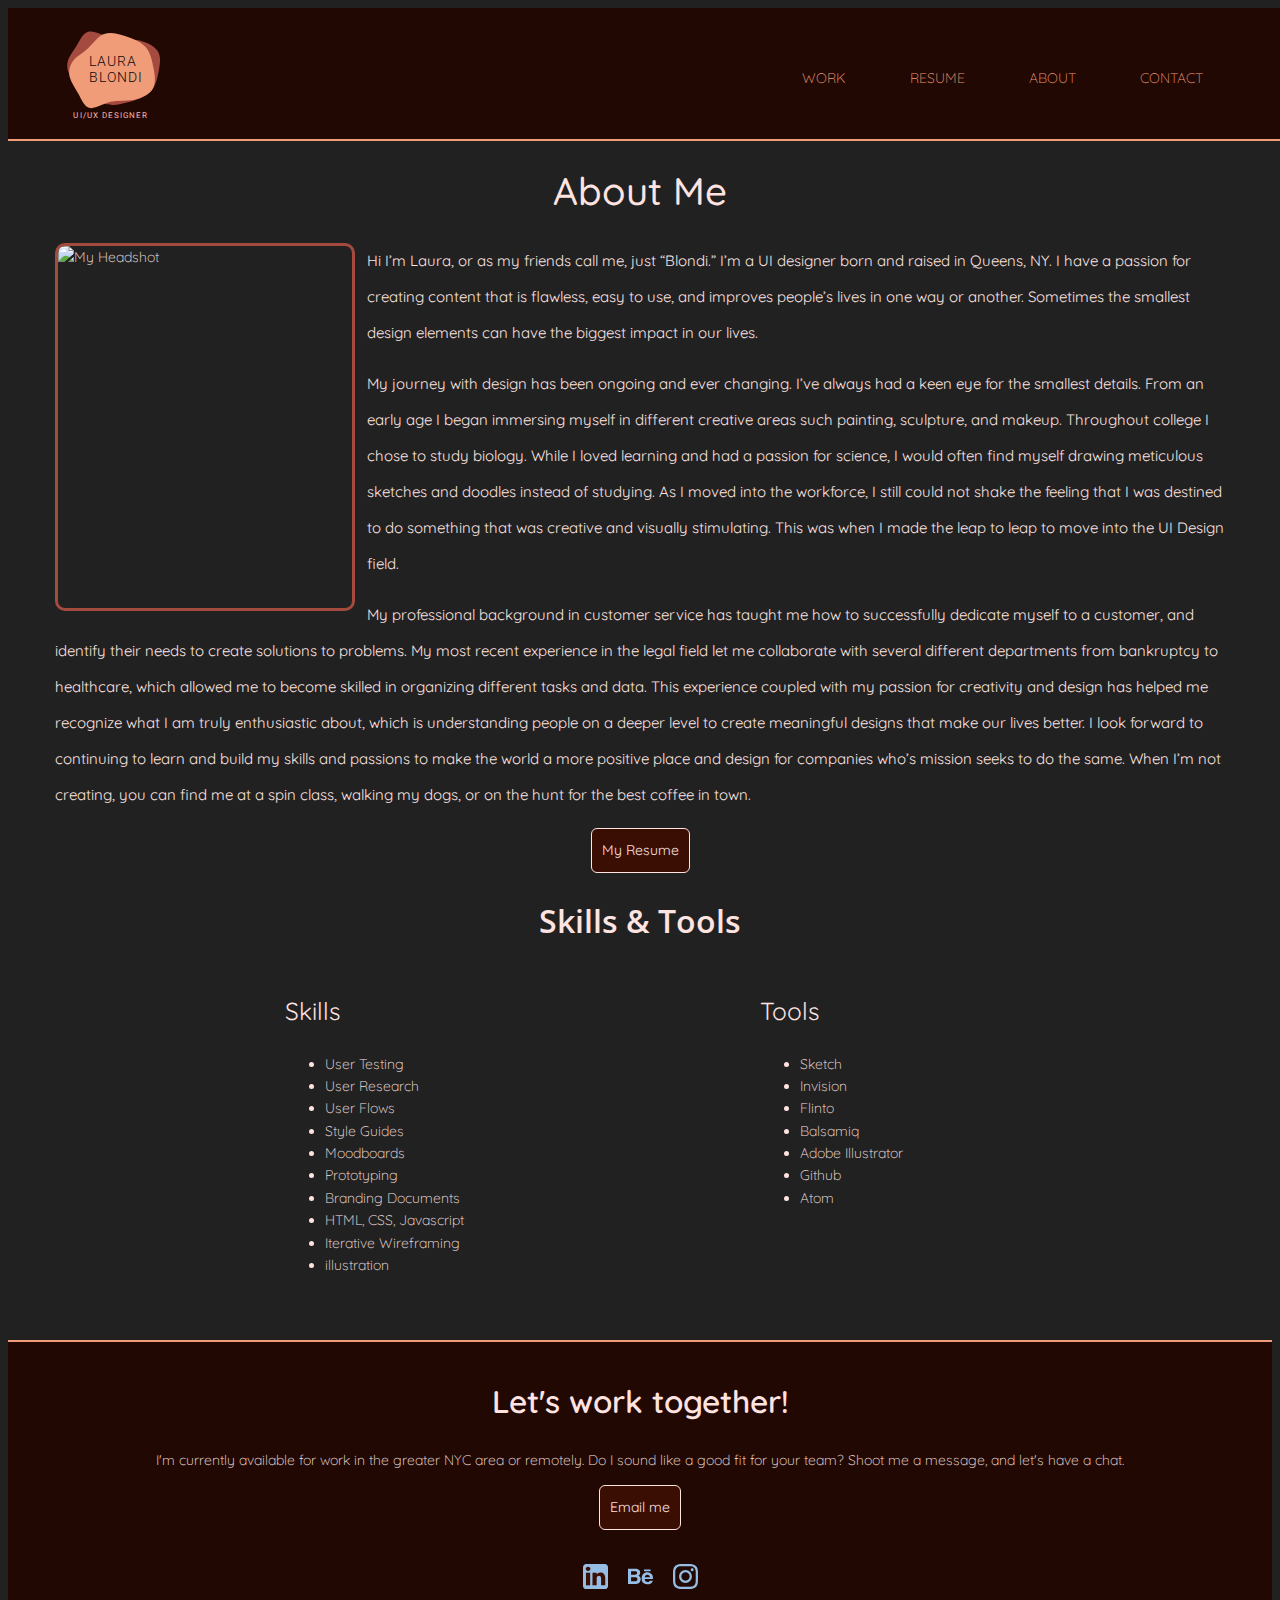
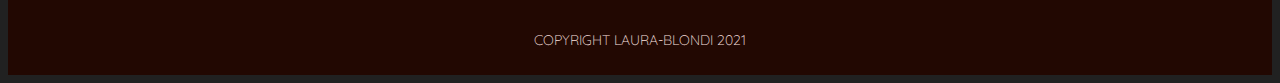
==== commit eecdb3e6: "edits to about page" ====
--- a/about.html
+++ b/about.html
@@ -46,7 +46,7 @@
         </a>
         <nav>
           <ul>
-            <li class="container borderXwidth"><a href="index.html">Work</a></li>
+            <li class="container borderXwidth"><a href="index.html#work">Work</a></li>
             <li class="container borderXwidth"><a href="files/Laura_Blondi_resume.pdf" target="_blank">Resume</a></li>
             <li class="container borderXwidth"><a href="about.html">About</a></li>
             <li class="container borderXwidth"><a href="#contact">Contact</a></li>
@@ -84,8 +84,7 @@
                 with several different departments from bankruptcy to healthcare, which allowed me to become skilled in organizing different tasks and data. This experience coupled with my passion for creativity and design has helped me recognize
                 what
                 I am truly enthusiastic about, which is understanding people on a deeper level to create meaningful designs that make our lives better.
-              </p>
-              <p>
+
                 I look forward to continuing to learn and build my skills and passions to make the world a more positive place and design for companies who’s mission seeks to do the same.
                 When I’m not creating, you can find me at a spin class, walking my dogs, or on the hunt for the best coffee in town.
               </p>
@@ -111,10 +110,11 @@
                   <li>User Flows</li>
                   <li>Style Guides</li>
                   <li>Moodboards</li>
-                  <li>Wireframing</li>
                   <li>Prototyping</li>
                   <li>Branding Documents</li>
                   <li>HTML, CSS, Javascript</li>
+                  <li>Iterative Wireframing</li>
+                  <li>illustration</li>
                 </ul>
               </div>
 
--- a/css/style.css
+++ b/css/style.css
@@ -304,6 +304,13 @@
   text-align: center;
 }
 
+#aboutme p{
+line-height: 2.4;
+font-size: 15px;
+font-weight: 400;
+
+}
+
 #skills h3 {
   text-align: center;
 }
@@ -323,114 +330,10 @@
 /* ---------------------------- GRAY/PROJECT 4 ---------------------------- */
 /* -------------------------------------------------------------------------- */
 #gray {
-  padding: 0 10px 10px 10px;
+  padding: 140px 40px 20px 40px;
   background-color: #E6DDDE
 }
 
-#Gray_MainImage {
-  height: 200px;
-  width: auto;
-}
-
-.Gray_main {
-  padding-top: 150px;
-
-}
-
-#Gray_UserFlow {
-  height: 300px;
-  width: auto;
-}
-
-
-#Gray_DesignProcess {
-  height: 300px;
-  width: auto;
-}
-
-.Gray_DesignProcess {
-  padding: 0 100px 20px 100px;
-}
-
-
-.Gray_ideation h2 {
-  color: #1E275C;
-  font-family: 'Quicksand', sans-serif;
-  font-weight: 700;
-}
-
-.Gray_ideation p {
-  color: #1E275C;
-}
-
-#Gray_Crazy8v1 {
-  height: 200px;
-  width: auto;
-}
-
-#Gray_Crazy8v2 {
-  height: 200px;
-  width: auto;
-}
-
-.Gray_MidfiWireframes h2 {
-  color: #1E275C;
-  font-family: 'Quicksand', sans-serif;
-}
-
-.Gray_MidfiWireframes p {
-  color: #1E275C;
-}
-
-.Gray_MidfiWireframes {
-  margin: 10px 10px 40px 10px;
-  padding-right: 10px
-}
-
-#Gray_homemidfi {
-}
-
-#Gray_addfriendsmidfi {
-  margin-left: 100px;
-}
-
-#Gray_Profilemidfi {
-  margin-right: 100px
-}
-
-#Gray_checklistmidfi {
-  margin-left: 100px;
-}
-
-.onboarding {
-  margin: 100px;
-}
-
-.Gray_social {
-  margin: 100px;
-}
-
-.Conclusion h2 {
-  color: #1E275C;
-  font-family: 'Quicksand', sans-serif;
-}
-
-.Conclusion p {
-  color: #1E275C;
-}
-
-.Conclusion {
-  margin: 100px;
-}
-
-.Gray_Mockups {
-  margin: 100px;
-}
-
-.Gray_Mockups h1 {
-  text-align: center;
-  color: #1E275C;
-}
 /* ---------------------------- SHADED/PROJECT 3 ---------------------------- */
 /* -------------------------------------------------------------------------- */
 #shaded {
@@ -439,8 +342,22 @@
   padding-top: 160px
 }
 
-
-
+/* ----------------------------VIBESY/PROJECT 1 ---------------------------- */
+/* -------------------------------------------------------------------------- */
+#vibesy {
+  padding-top: 180px;
+  margin: 0 40px 12px 40px;
+  background-color: #B6BBEA
+}
+
+
+/* ----------------------------TRUFFLE/PROJECT 3 ---------------------------- */
+/* -------------------------------------------------------------------------- */
+#Truffle {
+  padding-top: 140px;
+  margin: 0 40px 12px 40px;
+  background-color: #FFFFFF;
+}
 
 /* ---------------------------- COLUMN REFERENCE ----------------------------- */
 /* --------------------------------------------------------------------------- */
@@ -666,99 +583,12 @@
     display: block;
   }
 
-  /* ---------------------------- GRAY/PROJECT 4 ---------------------------- */
-  /* -------------------------------------------------------------------------- */
   #gray {
-    background-color: #E6DDDE
-  }
-
-  #Gray_MainImage {
-    height: 200px;
-    width: auto;
-  }
-
-  .Gray_main {
+    background-color: #E6DDDE;
     padding-top: 150px;
-  }
-
-  #Gray_UserFlow {
-    height: 300px;
-    width: auto;
-  }
-
-
-  #Gray_DesignProcess {
-    height: 300px;
-    width: auto;
-  }
-
-  .Gray_DesignProcess {
-    padding: 0 100px 20px 100px;
-  }
-
-
-  .Gray_ideation h2 {
-    color: #1E275C;
-    font-family: 'Quicksand', sans-serif;
-    font-weight: 700;
-  }
-
-  .Gray_ideation p {
-    color: #1E275C;
-  }
-
-  #Gray_Crazy8v1 {
-    height: 200px;
-    width: auto;
-  }
-
-  #Gray_Crazy8v2 {
-    height: 200px;
-    width: auto;
-  }
-
-  .Gray_MidfiWireframes h2 {
-    color: #1E275C;
-    font-family: 'Quicksand', sans-serif;
-  }
-
-  .Gray_MidfiWireframes p {
-    color: #1E275C;
-  }
-
-  #Gray_homemidfi {
-    margin-right: 120px;
-  }
-
-  #Gray_addfriendsmidfi {
-    margin-left: 150px;
-  }
-
-  #Gray_checklistmidfi {
-    margin-left: 150px;
-  }
-
-#Gray_onboarding {
-  padding: 10px
-}
-
-  .Conclusion h2 {
-    color: #1E275C;
-    font-family: 'Quicksand', sans-serif;
-  }
-
-  .Conclusion p {
-    color: #1E275C;
-  }
-
-  .Gray_Mockups {
-    margin: 100px;
-  }
-
-  .Gray_Mockups h1 {
-    text-align: center;
-    color: #1E275C;
-  }
+    margin: 0 130px 50px 130px;
+  }
+
 
   .col-lg-5 {
     width: 41.66%;
@@ -767,13 +597,27 @@
   #shaded {
     background-color: #8AC4AE;
     margin: 0px 100px 100px 100px;
-    padding-top: 180px
+    padding-top: 180px;
+    padding-left: 50px;
+    padding-right: 50px;
   }
 
   #Shaded_process {
     width: 70%;
     height: auto;
   }
+
+  #vibesy {
+    padding-top: 150px;
+    margin: 0 130px 50px 130px;
+    background-color: #B6BBEA;
+  }
+
+#Truffle {
+  padding-top: 150px;
+  margin: 0 130px 50px 130px;
+  background-color: #FFFFFF;
+}
 }
 
 /* ==============================================================================================
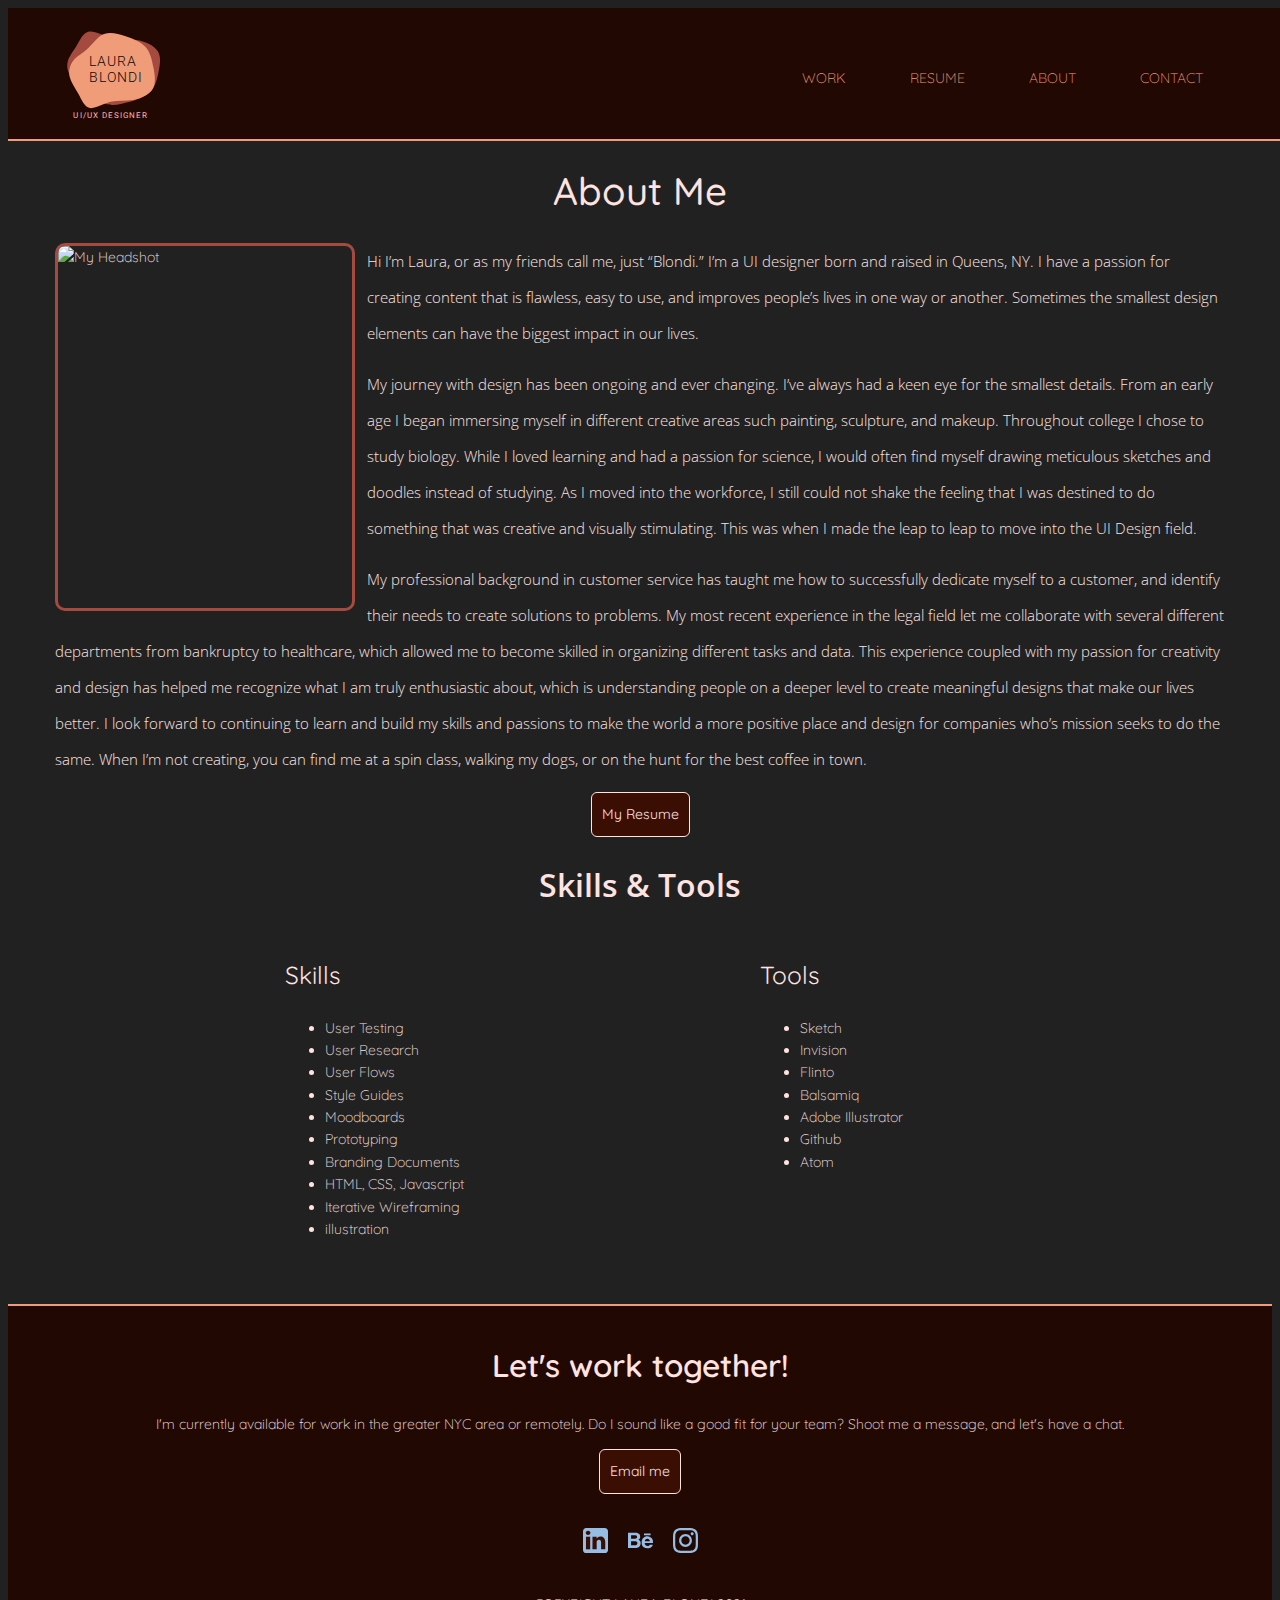
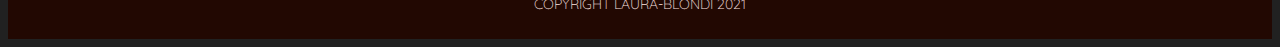
==== commit a2c1ff91: "google analytics added" ====
--- a/about.html
+++ b/about.html
@@ -14,6 +14,15 @@
   <link rel="preconnect" href="https://fonts.gstatic.com">
   <link href="https://fonts.googleapis.com/css2?family=Open+Sans:wght@300;400;600&family=Quicksand:wght@500&display=swap" rel="stylesheet">
   <script src="https://kit.fontawesome.com/01b7c8dea1.js" crossorigin="anonymous"></script>
+  <!-- Global site tag (gtag.js) - Google Analytics -->
+<script async src="https://www.googletagmanager.com/gtag/js?id=G-6PVTYCMFJ6"></script>
+<script>
+  window.dataLayer = window.dataLayer || [];
+  function gtag(){dataLayer.push(arguments);}
+  gtag('js', new Date());
+
+  gtag('config', 'G-6PVTYCMFJ6');
+</script>
 </head>
 
 <body id="about">
--- a/css/style.css
+++ b/css/style.css
@@ -239,8 +239,6 @@
 }
 
 
-
-
 .box-mf {
   padding: 40px 16px 32px 16px;
   background-color: #212121;
@@ -305,10 +303,11 @@
 }
 
 #aboutme p{
+font-family:'Open Sans', sans-serif;
 line-height: 2.4;
 font-size: 15px;
-font-weight: 400;
-
+font-weight: 300;
+text-align: left;
 }
 
 #skills h3 {
@@ -320,9 +319,9 @@
 }
 
 #aboutimage {
-  float: left;
-  margin: 0 12px 12px 0;
-  max-width: 300px;
+  display: block;
+  margin: auto;
+  max-width: 220px;
   border-radius: 10px;
   border: 3px solid rgba(164, 74, 63);
 }
@@ -354,7 +353,7 @@
 /* ----------------------------TRUFFLE/PROJECT 3 ---------------------------- */
 /* -------------------------------------------------------------------------- */
 #Truffle {
-  padding-top: 140px;
+  padding-top: 110px;
   margin: 0 40px 12px 40px;
   background-color: #FFFFFF;
 }
@@ -567,20 +566,13 @@
     padding-top: 45px;
   }
 
-  .illustration {
-    display: block;
-    margin: auto;
-    width: 65%;
-    height: auto;
-    position: static;
-    padding: 50px 50px 0px 25px;
-    margin-right: 230px;
-  }
+
 
   #hero_illustration {
-    width: 106%;
+    width: 90%;
     height: auto;
     display: block;
+    margin: 70px 0px 0px 50px;
   }
 
   #gray {
@@ -617,6 +609,19 @@
   padding-top: 150px;
   margin: 0 130px 50px 130px;
   background-color: #FFFFFF;
+}
+
+#aboutimage {
+  float: left;
+  margin: 0 12px 12px 0;
+  max-width: 300px;
+  border-radius: 10px;
+  border: 3px solid rgba(164, 74, 63);
+}
+
+#Portfolio_main {
+  padding-top: 80px;
+  margin: 0 150px 50px 150px;
 }
 }
 
@@ -663,4 +668,12 @@
     opacity: 1;
     width: 100%;
   }
-}
+
+
+  #hero_illustration {
+    width: 73%;
+    height: auto;
+    display: block;
+    margin: 30px 0px 0px 168px;
+  }
+}
